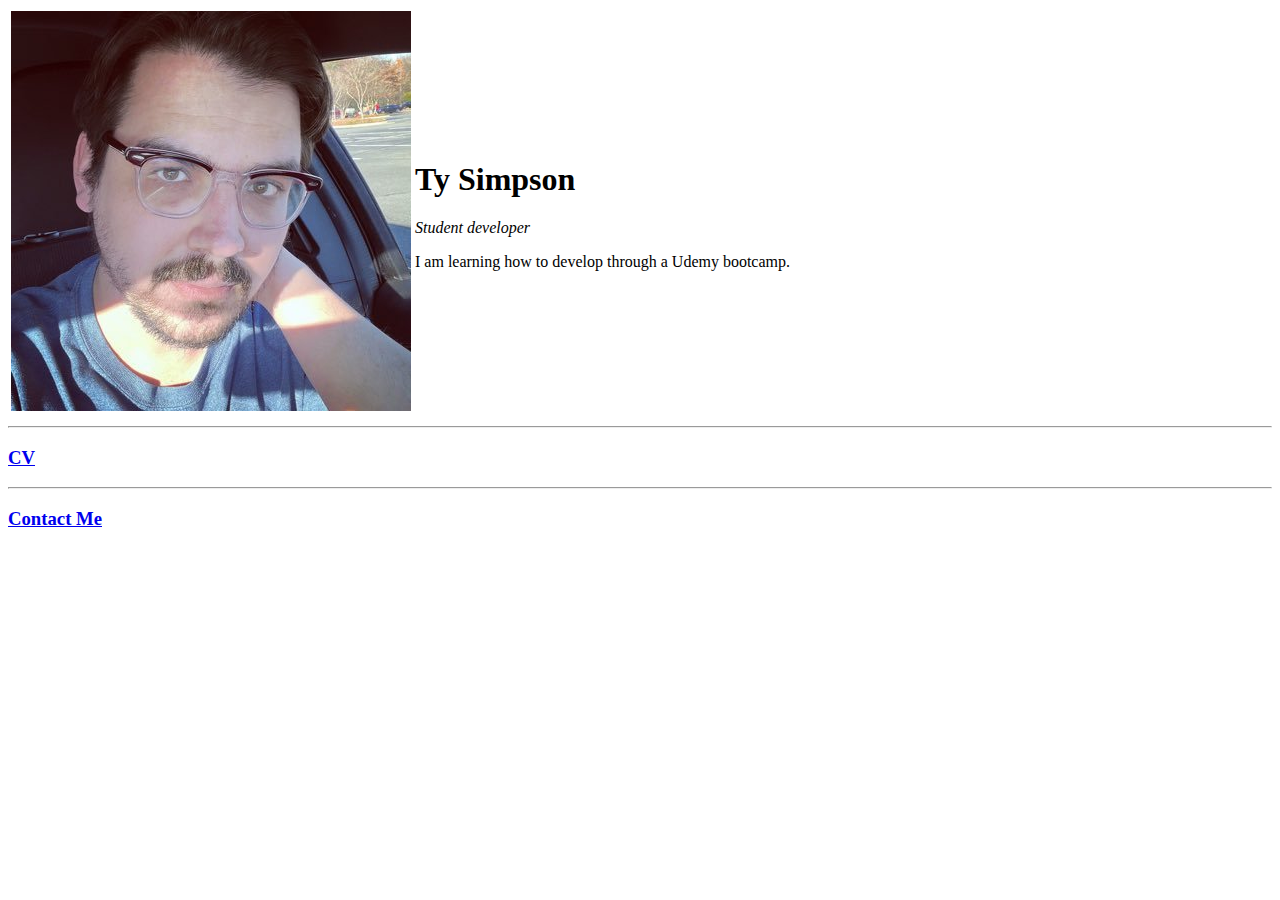
==== index.html @ 57d7a0e5 "Rename Index.html to index.html" ====
<!DOCTYPE html>
<html lang="en">
    <head>
        <meta charset="UTF-8">
        <title>Ty Simpson</title>
    </head>
    <body>
        <table>
            <tr>
                <td>
                <img src="Images\ty_simpson.jpg" alt="ty profile picture">
            </td>
            
            <td>
                <h1>Ty Simpson</h1>
                <p><em>Student developer</em></p>
                <p>I am learning how to develop through a Udemy bootcamp.</p>
            </td>
            </tr>
        </table>
        
        
        <hr>
        <h3><a href="CV.html">CV</a></h3>
        <hr>
        <h3><a href="contact.html">Contact Me</a></h3>
    </body>
</html>
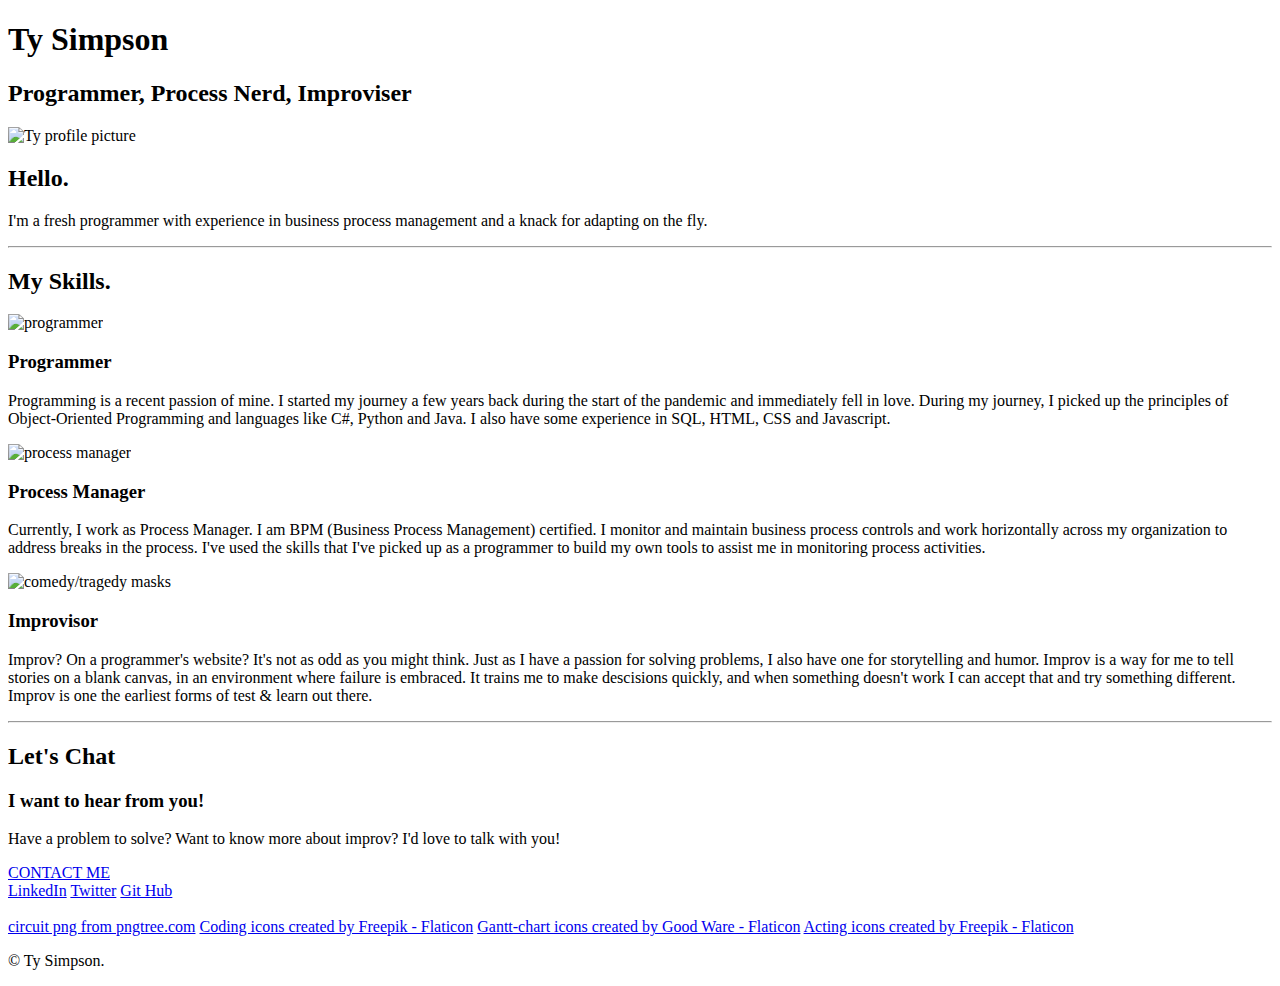
==== commit 6c740bfb: "Add files via upload" ====
--- a/index.html
+++ b/index.html
@@ -1,28 +1,68 @@
 <!DOCTYPE html>
 <html lang="en">
-    <head>
-        <meta charset="UTF-8">
-        <title>Ty Simpson</title>
-    </head>
-    <body>
-        <table>
-            <tr>
-                <td>
-                <img src="Images\ty_simpson.jpg" alt="ty profile picture">
-            </td>
-            
-            <td>
-                <h1>Ty Simpson</h1>
-                <p><em>Student developer</em></p>
-                <p>I am learning how to develop through a Udemy bootcamp.</p>
-            </td>
-            </tr>
-        </table>
+<head>
+    <meta charset="UTF-8">
+    <title>Ty Simpson</title>
+    <link rel="stylesheet" href="css/styles.css">
+    <link rel="icon" href="favicon.ico">
+    <link rel="preconnect" href="https://fonts.googleapis.com"><link rel="preconnect" href="https://fonts.gstatic.com" crossorigin><link href="https://fonts.googleapis.com/css2?family=Merriweather&family=Montserrat&family=Orbitron&display=swap" rel="stylesheet">
+</head>
+<body>
+    <div class="top-container">
         
+        <h1 class="name">Ty Simpson</h1>
+        <h2 class="tag"><span class="pro">Pro</span>grammer, <span class="pro">Pro</span>cess Nerd, Im<span class="pro">pro</span>viser</h2>
         
+    </div>
+    
+    <div class="middle-container">
+        <div class="profile">
+          <img class="profile-pic" src="images/ty_simpson.jpg" alt="Ty profile picture">
+          <h2>Hello.</h2>
+          <p>I'm a fresh programmer with experience in business process management and a knack for adapting on the fly.</p>
+        </div>
         <hr>
-        <h3><a href="CV.html">CV</a></h3>
+        <div class="skills">
+          <h2>My Skills.</h2>
+          <div class="skill-row">
+            <img class="programmer" src="images/programmer.png" alt="programmer">
+            <h3>Programmer</h3>
+            <p class="programmer-skill-desc">Programming is a recent passion of mine. I started my journey a few years back during the start of the pandemic and immediately fell in love. During my journey, I picked up the principles of Object-Oriented Programming and languages like C#, Python and Java. I also have some experience in SQL, HTML, CSS and Javascript.</p>
+          </div>
+          <div class="skill-row">
+            <img class="process-manager" src="images/process-manager.png" alt="process manager">
+            <h3>Process Manager</h3>
+            <p class="process-manager-desc">Currently, I work as Process Manager. I am BPM (Business Process Management) certified. I monitor and maintain business process controls and work horizontally across my organization to address breaks in the process. I've used the skills that I've picked up as a programmer to build my own tools to assist me in monitoring process activities.</p>
+          </div>
+          <div class="skill-row">
+            <img class="improv" src="images/mask.png" alt="comedy/tragedy masks">
+            <h3>Improvisor</h3>
+            <p class="improv-desc">Improv? On a programmer's website? It's not as odd as you might think. Just as I have a passion for solving problems, I also have one for storytelling and humor. Improv is a way for me to tell stories on a blank canvas, in an environment where failure is embraced. It trains me to make descisions quickly, and when something doesn't work I can accept that and try something different. Improv is one the earliest forms of test & learn out there. </p>
+          </div>
+        </div>
         <hr>
-        <h3><a href="contact.html">Contact Me</a></h3>
-    </body>
-</html>
+        <div class="contact-me">
+          <h2>Let's Chat</h2>
+          <h3>I want to hear from you!</h3>
+          <p>Have a problem to solve? Want to know more about improv? I'd love to talk with you!</p>
+          <a class="btn" href="mailto:tyler.h.simpson@gmail.com">CONTACT ME</a>
+        </div>
+      </div>
+      
+      
+      <div class="bottom-container">
+        <a class="footer-link" href="https://www.linkedin.com/in/tyler-h-simpson/">LinkedIn</a>
+        <a class="footer-link" href="https://twitter.com/hilltoploser">Twitter</a>
+        <a class="footer-link" href="https://github.com/ths1990">Git Hub</a>
+        <br>
+        <br>
+        <a class="footer-link" href='https://pngtree.com/so/circuit'>circuit png from pngtree.com</a>
+        <a class="footer-link" href="https://www.flaticon.com/free-icons/coding" title="coding icons">Coding icons created by Freepik - Flaticon</a>
+        <a class="footer-link" href="https://www.flaticon.com/free-icons/gantt-chart" title="gantt-chart icons">Gantt-chart icons created by Good Ware - Flaticon</a>
+        <a class="footer-link" href="https://www.flaticon.com/free-icons/acting" title="acting icons">Acting icons created by Freepik - Flaticon</a>
+        <br>
+        <p class="copyright">© Ty Simpson.</p>
+
+      </div>
+</body>
+</html>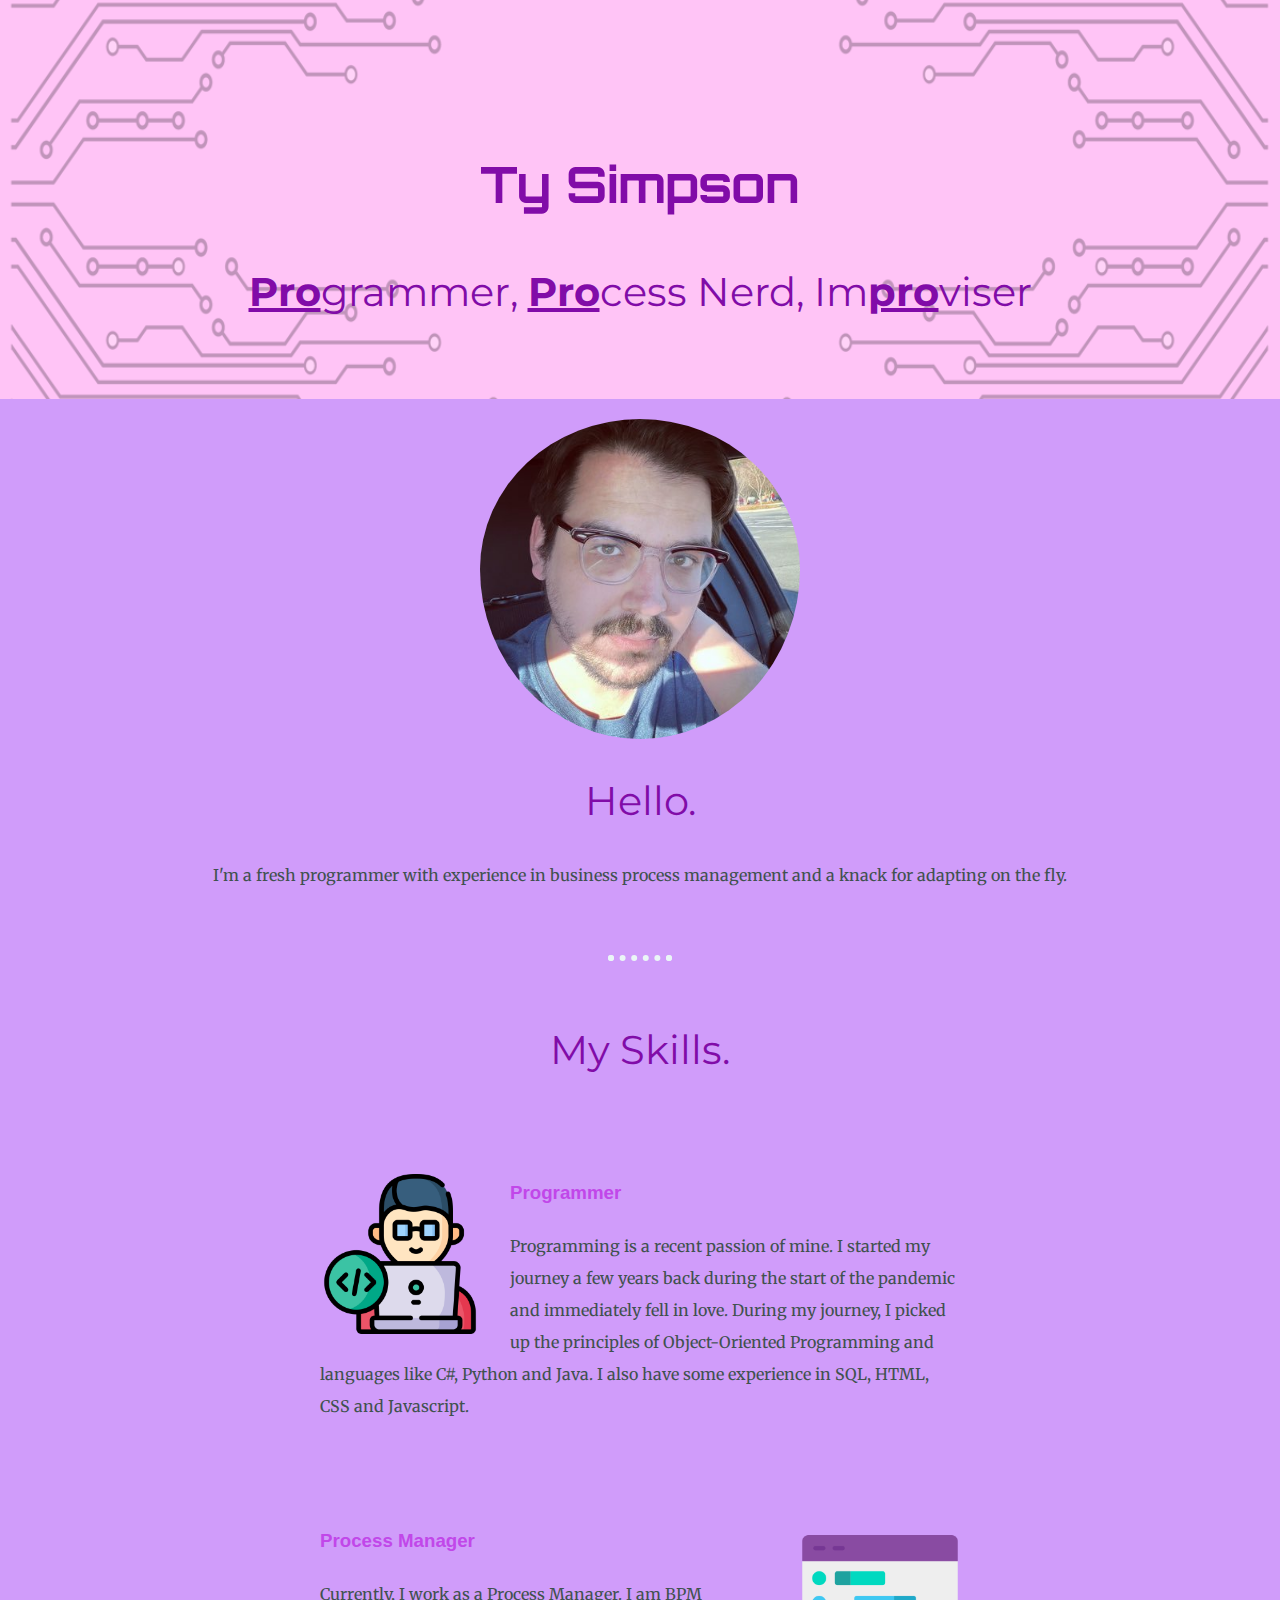
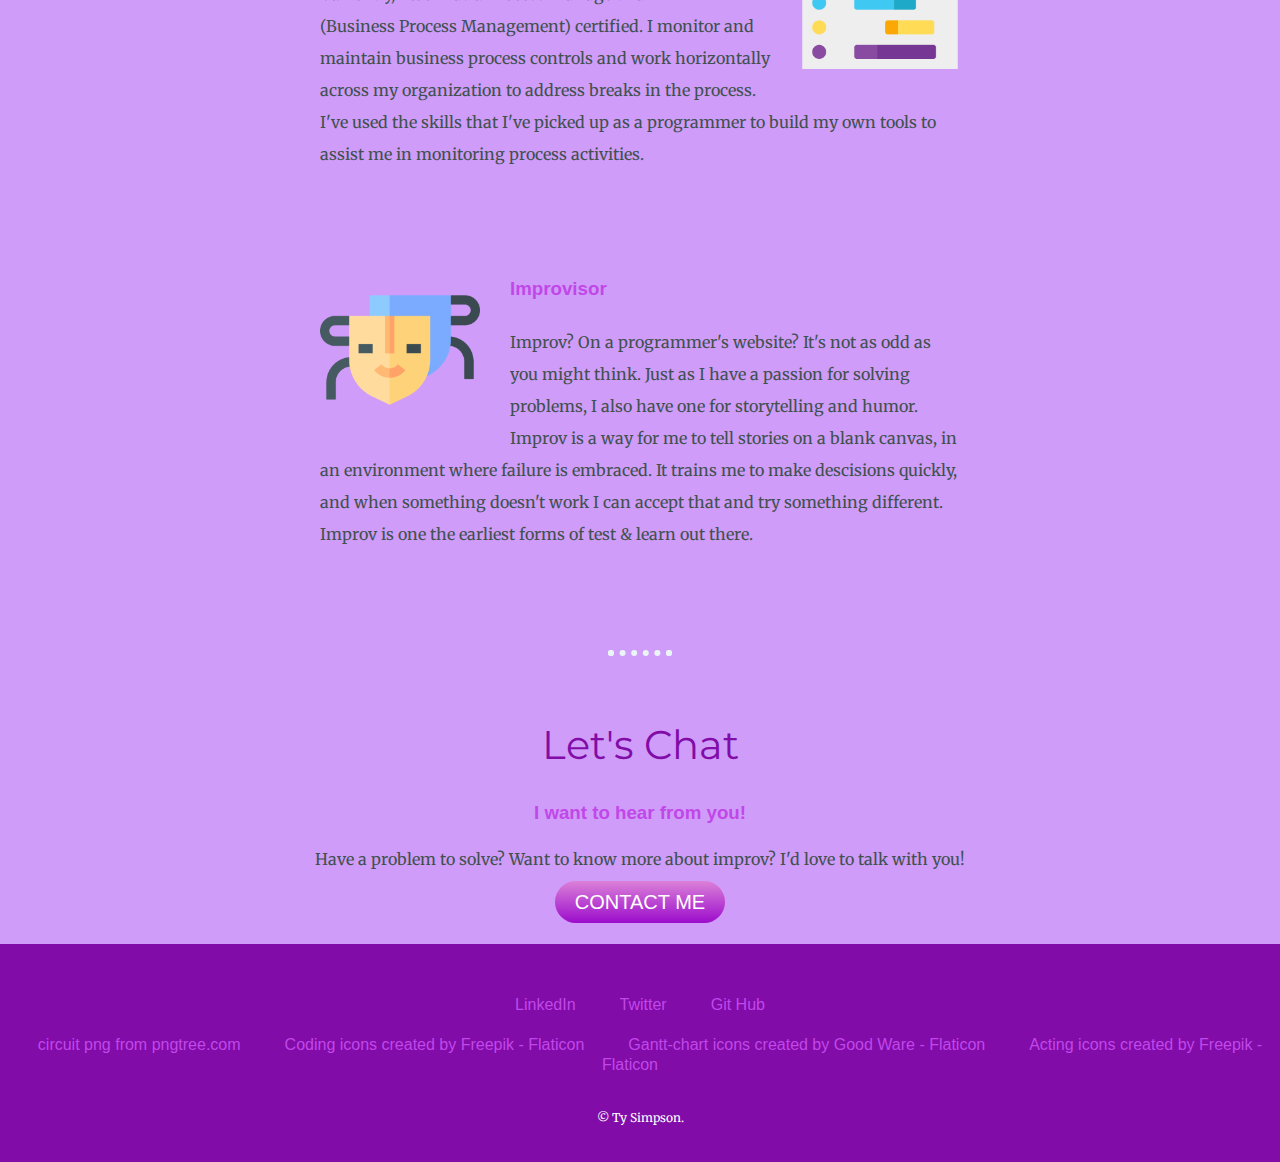
==== commit 2da809fc: "fixed typo in p.process-manager-desc" ====
--- a/index.html
+++ b/index.html
@@ -32,7 +32,7 @@
           <div class="skill-row">
             <img class="process-manager" src="images/process-manager.png" alt="process manager">
             <h3>Process Manager</h3>
-            <p class="process-manager-desc">Currently, I work as Process Manager. I am BPM (Business Process Management) certified. I monitor and maintain business process controls and work horizontally across my organization to address breaks in the process. I've used the skills that I've picked up as a programmer to build my own tools to assist me in monitoring process activities.</p>
+            <p class="process-manager-desc">Currently, I work as a Process Manager. I am BPM (Business Process Management) certified. I monitor and maintain business process controls and work horizontally across my organization to address breaks in the process. I've used the skills that I've picked up as a programmer to build my own tools to assist me in monitoring process activities.</p>
           </div>
           <div class="skill-row">
             <img class="improv" src="images/mask.png" alt="comedy/tragedy masks">
@@ -65,4 +65,4 @@
 
       </div>
 </body>
-</html>+</html>
--- a/css/styles.css
+++ b/css/styles.css
@@ -0,0 +1,185 @@
+/*******TAG STYLE*********/
+
+body{ 
+    margin:0;
+    color:#40514E;
+    font-family: 'Merriweather',serif;
+    text-align: center;
+    
+    
+}
+
+h1{
+    color: #810CA8;
+    margin-top: 50px auto 0 auto;
+    font-family: 'Orbitron',sans-serif;
+    font-size: 3.125rem;
+    line-height: 2;
+    
+}
+
+h2{
+    color: #810CA8;
+    font-family: 'Montserrat',sans-serif;
+    font-size: 2.5rem;
+    font-weight: normal;
+}
+
+h3{
+    color: #C147E9;
+    font-family: 'Monsterat',sans-serif;
+}
+
+p{
+    line-height:2;
+}
+
+hr {
+    border: dotted #EAF6F6 6px;
+    border-bottom: none;
+    width:4%;
+    margin: 5% auto;
+    
+}
+
+a{
+    color: #C147E9;
+    font-family: 'Monsterat',sans-serif;
+    margin: 10px 20px;
+    text-decoration: none;
+}
+/******CLASS STYLE*********/
+.top-container{
+    background-color:  #ffc4f6;;
+    position:relative;
+    padding: 100px 0 50px;
+
+}
+
+.top-container::before {
+    content: "";
+    background-image: url(../images/circuit-board.png);
+    background-size: cover;
+    background-position: center;
+    position: absolute;
+    top: 0px;
+    right: 0px;
+    bottom: 0px;
+    left: 0px;
+    opacity: 0.25; 
+
+}
+
+.middle-container{
+    background-color: #D09CFA;
+    padding-bottom: 30px;
+
+}
+
+.bottom-container{
+    background-color: #810CA8;
+    padding: 50px 0 20px;
+}
+
+.name{
+    position:relative;
+}
+
+.tag{
+    position:relative;
+
+
+}
+
+.skill-row{
+    width:50%;
+    margin: 100px auto 100px auto;
+    text-align: left;
+    line-height: 2;
+}
+
+
+.pro{
+    text-decoration: underline;
+    font-weight: bold;    
+}
+
+.copyright{
+    color:white;
+    font-size: 0.75em;
+    padding: 20px 0 0 0;
+}
+
+.mountain{
+    position:relative;
+    top: 5px;
+}
+
+.top-cloud{
+    position: absolute;
+    right: 300px;
+    top: 50px;
+}
+
+.bottom-cloud{
+    position: absolute;
+    left:300px;
+    bottom:300px;
+    
+}
+
+.profile-pic{
+    padding-top:20px;
+    height:25%;
+    width:25%;
+    border-radius: 50%;
+}
+
+.programmer{
+    width: 25%;
+    float: left;
+    margin-right: 30px;
+}
+
+.process-manager{
+    width: 25%;
+    float: right;
+    margin-left: 30px;
+}
+
+.improv{
+    width: 25%;
+    float: left;
+    margin-right: 30px;
+}
+
+.btn {
+    background: #db81d8;
+    background-image: -webkit-linear-gradient(top, #db81d8, #9c0ccc);
+    background-image: -moz-linear-gradient(top, #db81d8, #9c0ccc);
+    background-image: -ms-linear-gradient(top, #db81d8, #9c0ccc);
+    background-image: -o-linear-gradient(top, #db81d8, #9c0ccc);
+    background-image: linear-gradient(to bottom, #db81d8, #9c0ccc);
+    -webkit-border-radius: 28;
+    -moz-border-radius: 28;
+    border-radius: 28px;
+    font-family: Arial;
+    color: #ffffff;
+    font-size: 20px;
+    padding: 10px 20px 10px 20px;
+    text-decoration: none;
+  }
+  
+  .btn:hover {
+    background: #a314cf;
+    text-decoration: none;
+  }
+
+  .footer-link:hover{
+    color:white;
+  }
+
+
+
+
+
